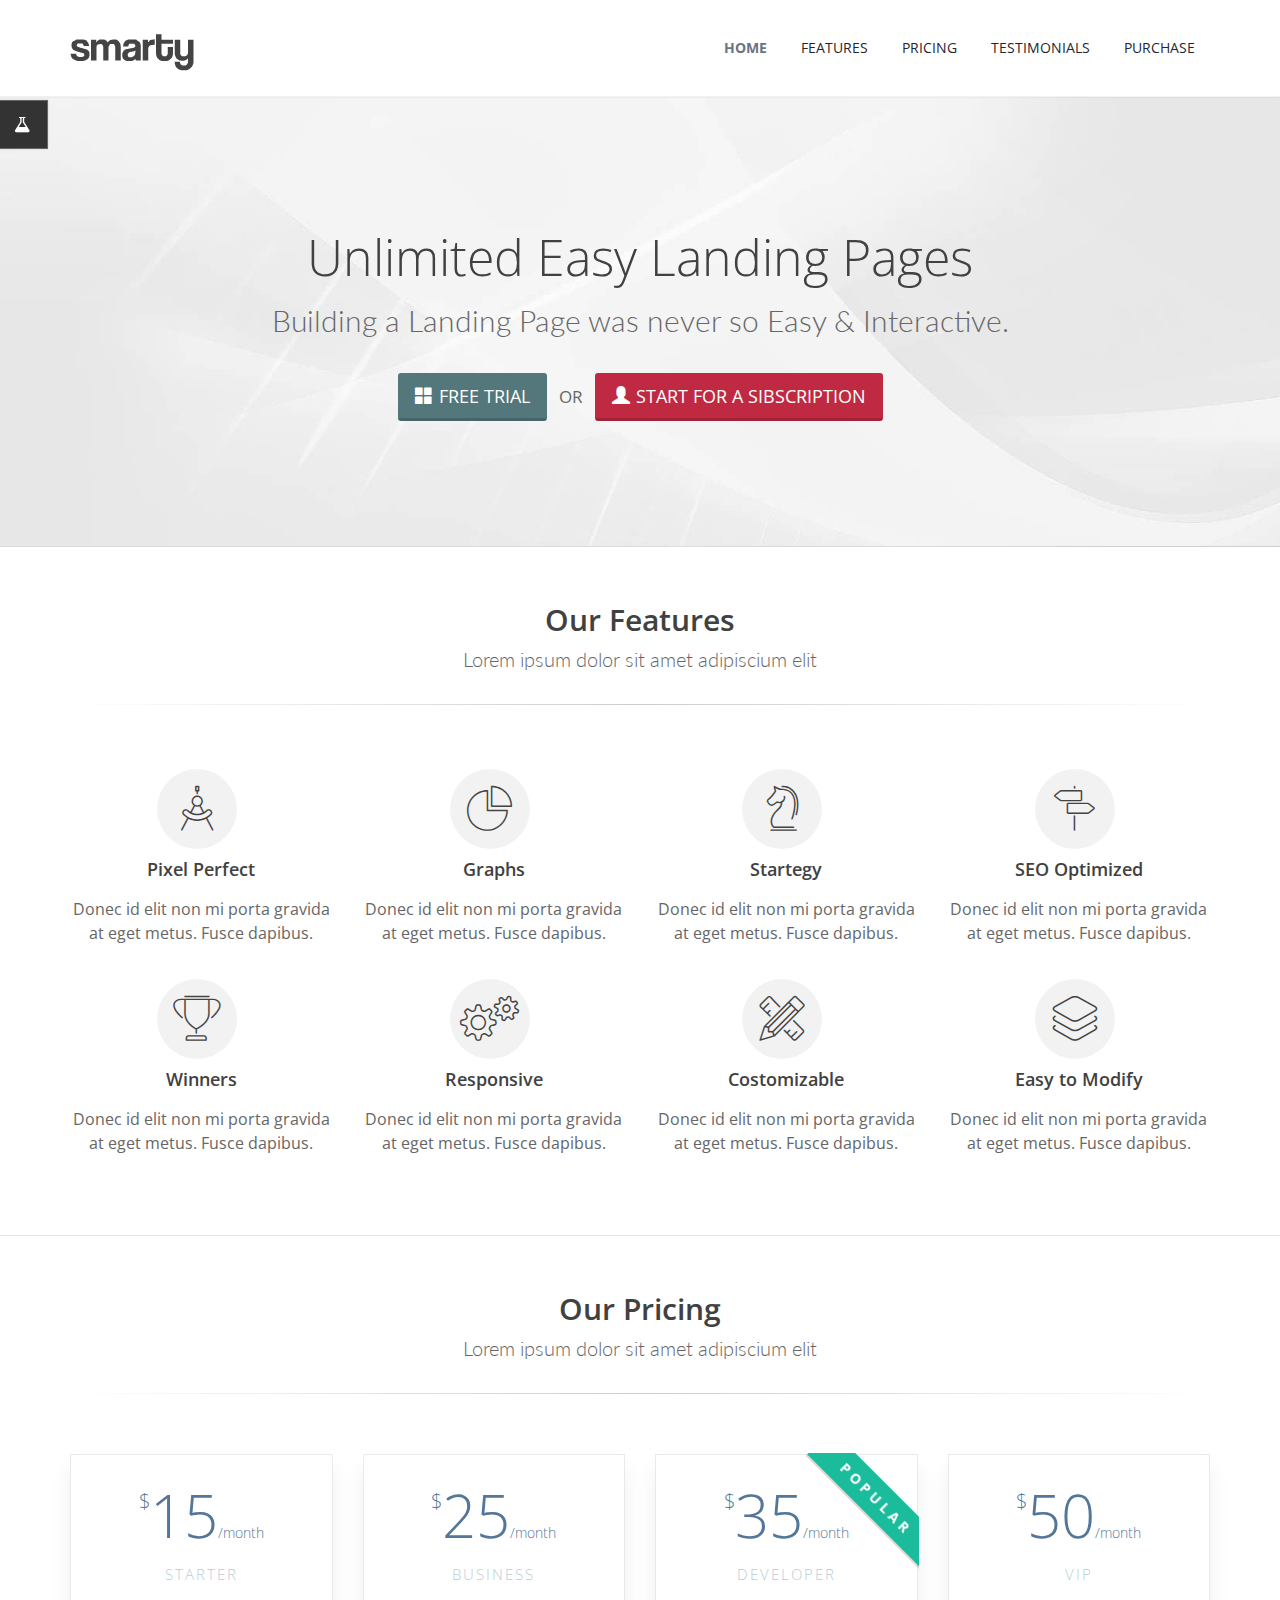
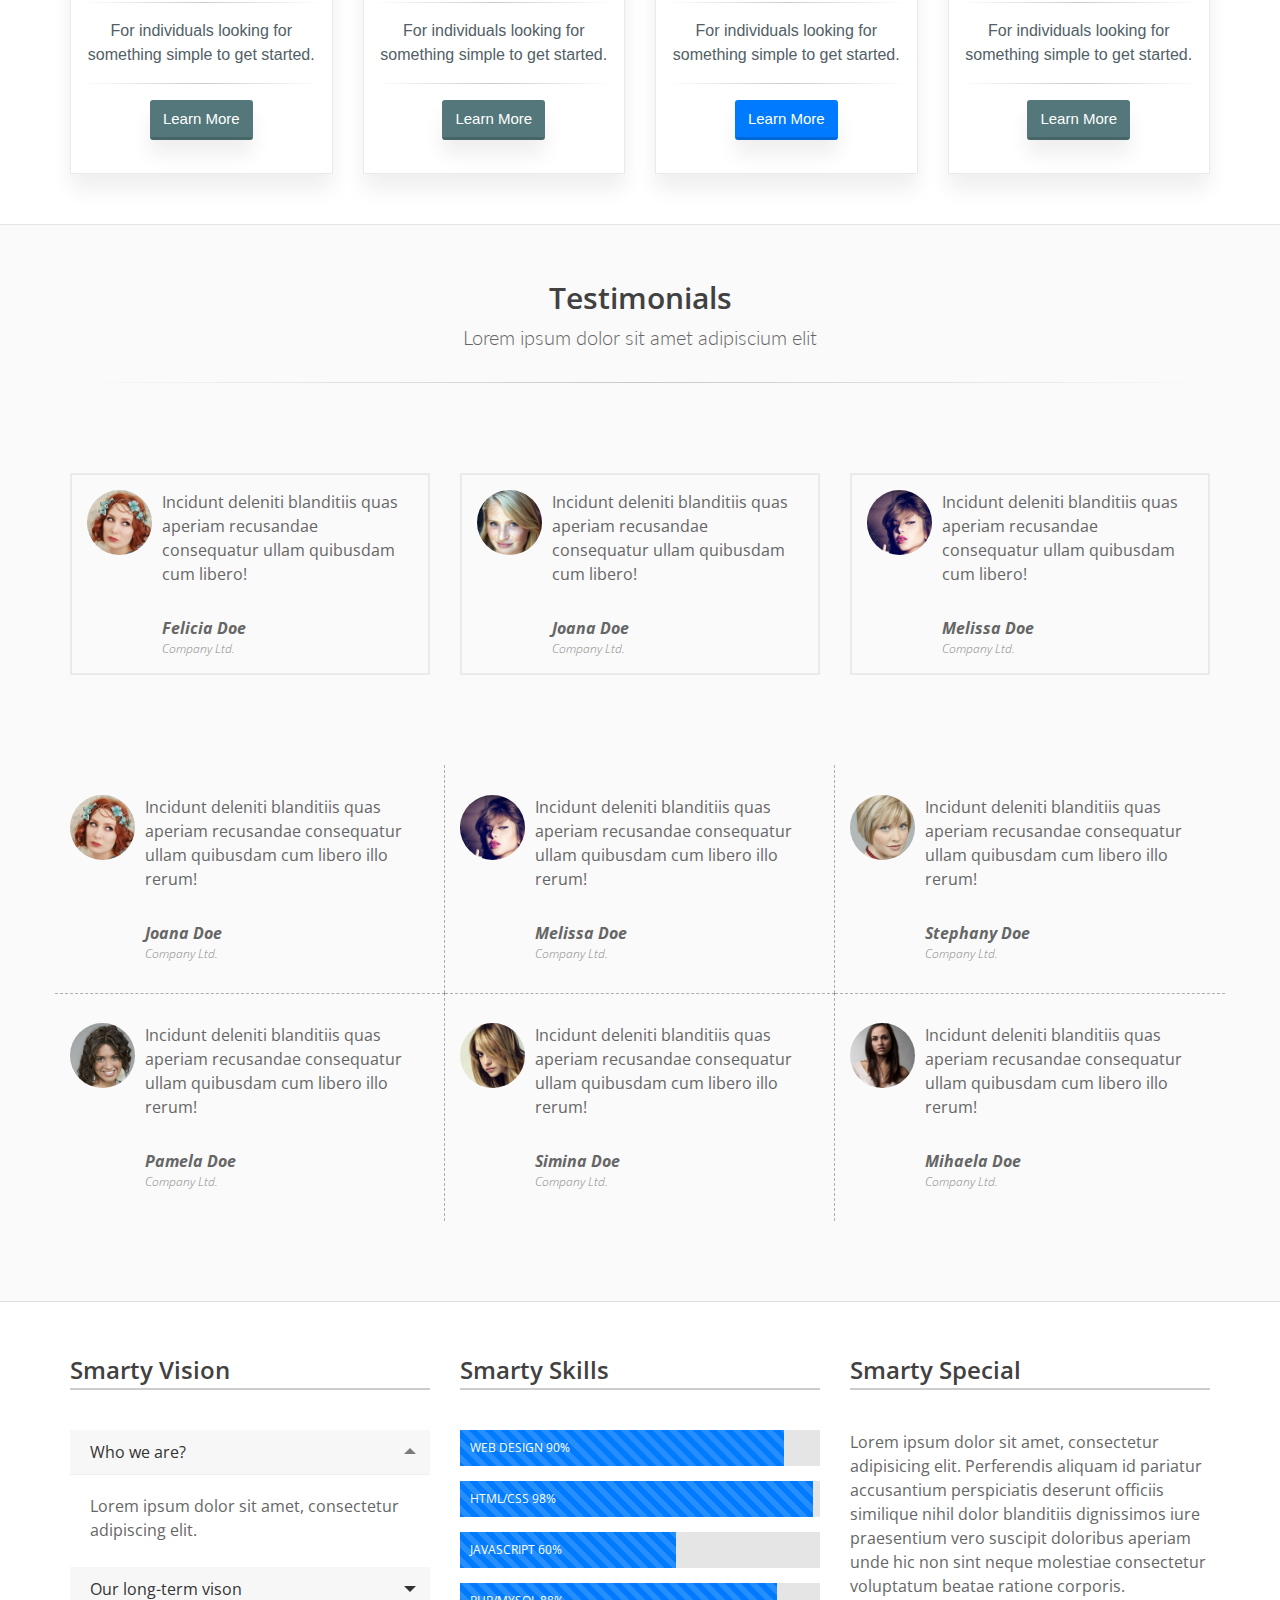
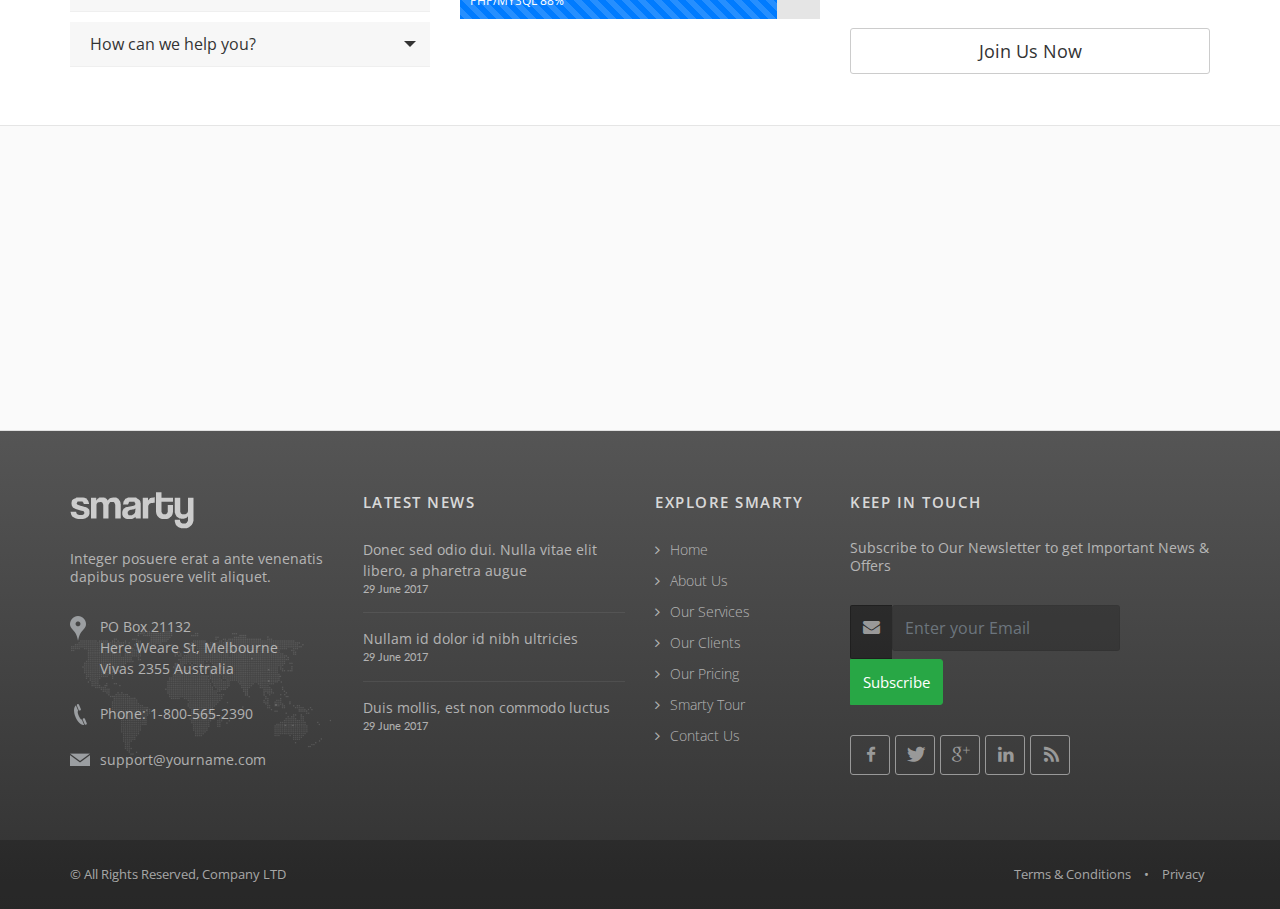
==== landing1.html @ 8dd7995b "your message" ====
<!DOCTYPE html>
<html lang="en">
	<head>
		<meta charset="utf-8" />
		<title>Smarty - Multipurpose + Admin</title>
		<meta name="description" content="" />
		<meta name="Author" content="Dorin Grigoras [www.stepofweb.com]" />

		<!-- mobile settings -->
		<meta name="viewport" content="width=device-width, maximum-scale=1, initial-scale=1, user-scalable=0" />
		<!--[if IE]><meta http-equiv='X-UA-Compatible' content='IE=edge,chrome=1'><![endif]-->

		<!-- WEB FONTS : use %7C instead of | (pipe) -->
		<link href="https://fonts.googleapis.com/css?family=Open+Sans:300,400,600%7CRaleway:300,400,500,600,700%7CLato:300,400,400italic,600,700" rel="stylesheet" type="text/css" />

		<!-- CORE CSS -->
		<link href="assets/plugins/bootstrap/css/bootstrap.min.css" rel="stylesheet" type="text/css" />
		
		<!-- THEME CSS -->
		<link href="assets/css/essentials.css" rel="stylesheet" type="text/css" />
		<link href="assets/css/layout.css" rel="stylesheet" type="text/css" />

		<!-- PAGE LEVEL SCRIPTS -->
		<link href="assets/css/header-1.css" rel="stylesheet" type="text/css" />
		<link href="assets/css/color_scheme/green.css" rel="stylesheet" type="text/css" id="color_scheme" />
	</head>

	<body class="smoothscroll enable-animation">

		<!-- wrapper -->
		<div id="wrapper">

			<!-- 
				AVAILABLE HEADER CLASSES

				Default nav height: 96px
				.header-md 		= 70px nav height
				.header-sm 		= 60px nav height

				.b-0 		= remove bottom border (only with transparent use)
				.transparent	= transparent header
				.translucent	= translucent header
				.sticky			= sticky header
				.static			= static header
				.dark			= dark header
				.bottom			= header on bottom
				
				shadow-before-1 = shadow 1 header top
				shadow-after-1 	= shadow 1 header bottom
				shadow-before-2 = shadow 2 header top
				shadow-after-2 	= shadow 2 header bottom
				shadow-before-3 = shadow 3 header top
				shadow-after-3 	= shadow 3 header bottom

				.clearfix		= required for mobile menu, do not remove!

				Example Usage:  class="clearfix sticky header-sm transparent b-0"
			-->
			<div id="header" class="navbar-toggleable-md sticky clearfix">

				<!-- TOP NAV -->
				<header id="topNav">
					<div class="container">

						<!-- Mobile Menu Button -->
						<button class="btn btn-mobile" data-toggle="collapse" data-target=".nav-main-collapse">
							<i class="fa fa-bars"></i>
						</button>

						<!-- Logo -->
						<a class="logo float-left" href="index.html">
							<img src="assets/images/_smarty/logo_dark.png" alt="" />
						</a>

						<!-- 
							Top Nav 
							
							AVAILABLE CLASSES:
							submenu-dark = dark sub menu
						-->
						<div class="navbar-collapse collapse float-right nav-main-collapse">
							<nav class="nav-main">

								<!-- 
									.nav-onepage
									Required for onepage navigation links
									
									Add .external for an external link!
								-->
								<ul id="topMain" class="nav nav-pills nav-main nav-onepage">
									<li class="active"><!-- HOME -->
										<a href="#home">
											HOME
										</a>
									</li>
									<li><!-- FEATURES -->
										<a href="#features">
											FEATURES
										</a>
									</li>
									<li><!-- PRICING -->
										<a href="#pricing">
											PRICING
										</a>
									</li>
									<li><!-- TESTIMONIALS -->
										<a href="#testimonials">
											TESTIMONIALS
										</a>
									</li>
									<li><!-- PURCHASE -->
										<a class="external" href="#purchase">
											PURCHASE
										</a>
									</li>
								</ul>

							</nav>
						</div>

					</div>
				</header>
				<!-- /Top Nav -->

			</div>


			<!-- HOME -->
			<section id="home" class="h-450" style="background:url('demo_files/images/wall2.jpg')">
				<div class="display-table">
					<div class="display-table-cell vertical-align-middle">
						
						<div class="container text-center">
							
							<h1 class="m-0 fs-50 fw-300 wow fadeInUp" data-wow-delay="0.4s">Unlimited Easy Landing Pages</h1>
							<p class="lead font-lato fs-30 wow fadeInUp" data-wow-delay="0.7s">Building a Landing Page was never so Easy &amp; Interactive.</p>
							
							<div class="mt-30">
								<a href="#" class="btn btn-3d btn-lg btn-teal"><i class="glyphicon glyphicon-th-large"></i>FREE TRIAL</a>
								<span class="fs-17 hidden-xs-down">&nbsp; OR &nbsp;</span>
								<a href="#" class="btn btn-3d btn-lg btn-red"><i class="glyphicon glyphicon-user"></i>START FOR A SIBSCRIPTION</a>
							</div>

						</div>

					</div>
				</div>
			</section>
			<!-- /HOME -->




			<!-- FEATURES -->
			<section id="features">
				<div class="container">

					<header class="text-center mb-60">
						<h2>Our Features</h2>
						<p class="lead font-lato">Lorem ipsum dolor sit amet adipiscium elit</p>
						<hr />
					</header>

					<!-- FEATURED BOXES 3 -->
					<div class="row">
						<div class="col-md-3 col-6">
							<div class="text-center">
								<i class="ico-light ico-lg ico-rounded ico-hover et-circle-compass"></i>
								<h4>Pixel Perfect</h4>
								<p>Donec id elit non mi porta gravida at eget metus. Fusce dapibus.</p>
							</div>
						</div>
						<div class="col-md-3 col-6">
							<div class="text-center">
								<i class="ico-light ico-lg ico-rounded ico-hover et-piechart"></i>
								<h4>Graphs</h4>
								<p>Donec id elit non mi porta gravida at eget metus. Fusce dapibus.</p>
							</div>
						</div>
						<div class="col-md-3 col-6">
							<div class="text-center">
								<i class="ico-light ico-lg ico-rounded ico-hover et-strategy"></i>
								<h4>Startegy</h4>
								<p>Donec id elit non mi porta gravida at eget metus. Fusce dapibus.</p>
							</div>
						</div>
						<div class="col-md-3 col-6">
							<div class="text-center">
								<i class="ico-light ico-lg ico-rounded ico-hover et-streetsign"></i>
								<h4>SEO Optimized</h4>
								<p>Donec id elit non mi porta gravida at eget metus. Fusce dapibus. </p>
							</div>
						</div>
					</div>
					<!-- /FEATURED BOXES 3 -->

					<!-- FEATURED BOXES 3 -->
					<div class="row">
						<div class="col-md-3 col-6">
							<div class="text-center">
								<i class="ico-light ico-lg ico-rounded ico-hover et-trophy"></i>
								<h4>Winners</h4>
								<p>Donec id elit non mi porta gravida at eget metus. Fusce dapibus.</p>
							</div>
						</div>
						<div class="col-md-3 col-6">
							<div class="text-center">
								<i class="ico-light ico-lg ico-rounded ico-hover et-gears"></i>
								<h4>Responsive</h4>
								<p>Donec id elit non mi porta gravida at eget metus. Fusce dapibus.</p>
							</div>
						</div>
						<div class="col-md-3 col-6">
							<div class="text-center">
								<i class="ico-light ico-lg ico-rounded ico-hover et-tools"></i>
								<h4>Costomizable</h4>
								<p>Donec id elit non mi porta gravida at eget metus. Fusce dapibus.</p>
							</div>
						</div>
						<div class="col-md-3 col-6">
							<div class="text-center">
								<i class="ico-light ico-lg ico-rounded ico-hover et-layers"></i>
								<h4>Easy to Modify</h4>
								<p>Donec id elit non mi porta gravida at eget metus. Fusce dapibus. </p>
							</div>
						</div>
					</div>
					<!-- /FEATURED BOXES 3 -->

				</div>
			</section>
			<!-- /FEATURES -->




			<!-- PRICING -->
			<section id="pricing">
				<div class="container">

					<header class="text-center mb-60">
						<h2>Our Pricing</h2>
						<p class="lead font-lato">Lorem ipsum dolor sit amet adipiscium elit</p>
						<hr />
					</header>

					<div class="row">

						<div class="col-md-3 col-sm-3">
							
							<div class="price-clean">                                
								<h4>
									<sup>$</sup>15<em>/month</em>
								</h4>
								<h5> Starter </h5>
								<hr />
								<p>For individuals looking for something simple to get started.</p>
								<hr />
								<a href="#" class="btn btn-3d btn-teal">Learn More</a>
							</div>
						
						</div>

						<div class="col-md-3 col-sm-3">
							
							<div class="price-clean">                                
								<h4>
									<sup>$</sup>25<em>/month</em>
								</h4>
								<h5> BUSINESS </h5>
								<hr />
								<p>For individuals looking for something simple to get started.</p>
								<hr />
								<a href="#" class="btn btn-3d btn-teal">Learn More</a>
							</div>
						
						</div>

						<div class="col-md-3 col-sm-3">
							
							<div class="price-clean price-clean-popular"> 
								<div class="ribbon"> 
									<div class="ribbon-inner">POPULAR</div>
								</div>
								
								<h4>
									<sup>$</sup>35<em>/month</em>
								</h4>
								<h5> DEVELOPER </h5>
								<hr />
								<p>For individuals looking for something simple to get started.</p>
								<hr />
								<a href="#" class="btn btn-3d btn-primary">Learn More</a>
							</div>
						
						</div>

						<div class="col-md-3 col-sm-3">
							
							<div class="price-clean">                                
								<h4>
									<sup>$</sup>50<em>/month</em>
								</h4>
								<h5> VIP </h5>
								<hr />
								<p>For individuals looking for something simple to get started.</p>
								<hr />
								<a href="#" class="btn btn-3d btn-teal">Learn More</a>
							</div>
						
						</div>

					</div>

				</div>
			</section>
			<!-- /PRICING -->



			<!-- TESTIMONIALS -->
			<section id="testimonials" class="alternate">
				<div class="container">

					<header class="text-center mb-60">
						<h2>Testimonials</h2>
						<p class="lead font-lato">Lorem ipsum dolor sit amet adipiscium elit</p>
						<hr />
					</header>

					<!-- 
						Note: remove class="rounded" from the img for squared image!
					-->
					<div class="row mb-60">
						<div class="col-md-4">
							<div class="testimonial testimonial-bordered p-15">
								<figure class="float-left">
									<img class="rounded" src="demo_files/images/people/300x300/2-min.jpg" alt="" />
								</figure>
								<div class="testimonial-content">
									<p>Incidunt deleniti blanditiis quas aperiam recusandae consequatur ullam quibusdam cum libero!</p>
									<cite>
										Felicia Doe
										<span>Company Ltd.</span>
									</cite>
								</div>
							</div>
						</div>
						<div class="col-md-4">
							<div class="testimonial testimonial-bordered p-15">
								<figure class="float-left">
									<img class="rounded" src="demo_files/images/people/300x300/1-min.jpg" alt="" />
								</figure>
								<div class="testimonial-content">
									<p>Incidunt deleniti blanditiis quas aperiam recusandae consequatur ullam quibusdam cum libero!</p>
									<cite>
										Joana Doe
										<span>Company Ltd.</span>
									</cite>
								</div>
							</div>
						</div>
						<div class="col-md-4">
							<div class="testimonial testimonial-bordered p-15">
								<figure class="float-left">
									<img class="rounded" src="demo_files/images/people/300x300/6-min.jpg" alt="" />
								</figure>
								<div class="testimonial-content">
									<p>Incidunt deleniti blanditiis quas aperiam recusandae consequatur ullam quibusdam cum libero!</p>
									<cite>
										Melissa Doe
										<span>Company Ltd.</span>
									</cite>
								</div>
							</div>
						</div>
					</div>

					<!-- 
						Note: remove class="rounded" from the img for squared image!
					-->
					<ul class="row clearfix testimonial-dotted list-unstyled">
						<li class="col-md-4">
							<div class="testimonial">
								<figure class="float-left">
									<img class="rounded" src="demo_files/images/people/300x300/2-min.jpg" alt="" />
								</figure>
								<div class="testimonial-content">
									<p>Incidunt deleniti blanditiis quas aperiam recusandae consequatur ullam quibusdam cum libero illo rerum!</p>
									<cite>
										Joana Doe
										<span>Company Ltd.</span>
									</cite>
								</div>
							</div>
						</li>
						<li class="col-md-4">
							<div class="testimonial">
								<figure class="float-left">
									<img class="rounded" src="demo_files/images/people/300x300/6-min.jpg" alt="" />
								</figure>
								<div class="testimonial-content">
									<p>Incidunt deleniti blanditiis quas aperiam recusandae consequatur ullam quibusdam cum libero illo rerum!</p>
									<cite>
										Melissa Doe
										<span>Company Ltd.</span>
									</cite>
								</div>
							</div>
						</li>
						<li class="col-md-4">
							<div class="testimonial">
								<figure class="float-left">
									<img class="rounded" src="demo_files/images/people/300x300/7-min.jpg" alt="" />
								</figure>
								<div class="testimonial-content">
									<p>Incidunt deleniti blanditiis quas aperiam recusandae consequatur ullam quibusdam cum libero illo rerum!</p>
									<cite>
										Stephany Doe
										<span>Company Ltd.</span>
									</cite>
								</div>
							</div>
						</li>
						<li class="col-md-4">
							<div class="testimonial">
								<figure class="float-left">
									<img class="rounded" src="demo_files/images/people/300x300/8-min.jpg" alt="" />
								</figure>
								<div class="testimonial-content">
									<p>Incidunt deleniti blanditiis quas aperiam recusandae consequatur ullam quibusdam cum libero illo rerum!</p>
									<cite>
										Pamela Doe
										<span>Company Ltd.</span>
									</cite>
								</div>
							</div>
						</li>
						<li class="col-md-4">
							<div class="testimonial">
								<figure class="float-left">
									<img class="rounded" src="demo_files/images/people/300x300/11-min.jpg" alt="" />
								</figure>
								<div class="testimonial-content">
									<p>Incidunt deleniti blanditiis quas aperiam recusandae consequatur ullam quibusdam cum libero illo rerum!</p>
									<cite>
										Simina Doe
										<span>Company Ltd.</span>
									</cite>
								</div>
							</div>
						</li>
						<li class="col-md-4">
							<div class="testimonial">
								<figure class="float-left">
									<img class="rounded" src="demo_files/images/people/300x300/12-min.jpg" alt="" />
								</figure>
								<div class="testimonial-content">
									<p>Incidunt deleniti blanditiis quas aperiam recusandae consequatur ullam quibusdam cum libero illo rerum!</p>
									<cite>
										Mihaela Doe
										<span>Company Ltd.</span>
									</cite>
								</div>
							</div>
						</li>
					</ul>

				</div>
			</section>
			<!-- /TESTIMONIALS -->




			<!-- purchase -->
			<section id="purchase">
				<div class="container">
					
					<div class="row">
					
						<div class="col-lg-4">

							<div class="heading-title heading-border-bottom">
								<h3>Smarty Vision</h3>
							</div>

							<div class="toggle toggle-transparent-body toggle-accordion">

								<div class="toggle active">
									<label>Who we are?</label>
									<div class="toggle-content">
										<p>Lorem ipsum dolor sit amet, consectetur adipiscing elit. </p>
									</div>
								</div>

								<div class="toggle">
									<label>Our long-term vison</label>
									<div class="toggle-content">
										<p>Maecenas metus nulla, commodo a sodales sed, dignissim pretium nunc.</p>
									</div>
								</div>

								<div class="toggle">
									<label>How can we help you?</label>
									<div class="toggle-content">
										<p>Ut enim massa, sodales tempor convallis et, iaculis ac massa.</p>
									</div>
								</div>

							</div>

						</div>

						<div class="col-lg-4">

							<div class="heading-title heading-border-bottom">
								<h3>Smarty Skills</h3>
							</div>

							<div class="progress progress-lg"><!-- progress bar -->
								<div class="progress-bar progress-bar-warning progress-bar-striped active text-left" role="progressbar" aria-valuenow="90" aria-valuemin="0" aria-valuemax="100" style="width: 90%; min-width: 2em;">
									<span>WEB DESIGN 90%</span>
								</div>
							</div><!-- /progress bar -->

							<div class="progress progress-lg"><!-- progress bar -->
								<div class="progress-bar progress-bar-danger progress-bar-striped active text-left" role="progressbar" aria-valuenow="98" aria-valuemin="0" aria-valuemax="100" style="width: 98%; min-width: 2em;">
									<span>HTML/CSS 98%</span>
								</div>
							</div><!-- /progress bar -->

							<div class="progress progress-lg"><!-- progress bar -->
								<div class="progress-bar progress-bar-success progress-bar-striped active text-left" role="progressbar" aria-valuenow="60" aria-valuemin="0" aria-valuemax="100" style="width: 60%; min-width: 2em;">
									<span>JAVASCRIPT 60%</span>
								</div>
							</div><!-- /progress bar -->

							<div class="progress progress-lg"><!-- progress bar -->
								<div class="progress-bar progress-bar-info progress-bar-striped active text-left" role="progressbar" aria-valuenow="88" aria-valuemin="0" aria-valuemax="100" style="width: 88%; min-width: 2em;">
									<span>PHP/MYSQL 88%</span>
								</div>
							</div><!-- /progress bar -->

						</div>

						<div class="col-lg-4">

							<div class="heading-title heading-border-bottom">
								<h3>Smarty Special</h3>
							</div>
							
							<p>Lorem ipsum dolor sit amet, consectetur adipisicing elit. Perferendis aliquam id pariatur accusantium perspiciatis deserunt officiis similique nihil dolor blanditiis dignissimos iure praesentium vero suscipit doloribus aperiam unde hic non sint neque molestiae consectetur voluptatum beatae ratione corporis.</p>
							
							<a href="#" class="btn btn-default btn-block btn-lg">Join Us Now</a>
							
						</div>

					</div>

				</div>
			</section>
			<!-- / -->



			<!-- -->
			<section class="alternate">
				<div class="container">
					
					<div class="text-center">
						<h2 class="wow fadeInUp m-0" data-wow-delay="0.3s">DOES SMARTY CONVINCED YOU?</h2>

						<p class="lead font-lato fs-30 wow fadeInUp mb-60" data-wow-delay="0.5s">Building a Landing Page was never so Easy &amp; Interactive.</p>
						
						<div class="mt-30">
							<a href="#" class="btn btn-3d btn-lg wow fadeInUp btn-teal" data-wow-delay="0.7"><i class="glyphicon glyphicon-th-large"></i>FREE TRIAL</a>
							<span class="fs-17 hidden-xs-down wow fadeInUp" data-wow-delay="1s">&nbsp; OR &nbsp;</span>
							<a href="#" class="btn btn-3d btn-lg wow fadeInUp btn-red" data-wow-delay="0.59"><i class="glyphicon glyphicon-user"></i>START FOR A SIBSCRIPTION</a>
						</div>
					</div>

				</div>
			</section>
			<!-- / -->





			<!-- FOOTER -->
			<footer id="footer">
				<div class="container">

					<div class="row">
						
						<div class="col-md-3">
							<!-- Footer Logo -->
							<img class="footer-logo" src="assets/images/_smarty/logo-footer.png" alt="" />

							<!-- Small Description -->
							<p>Integer posuere erat a ante venenatis dapibus posuere velit aliquet.</p>

							<!-- Contact Address -->
							<address>
								<ul class="list-unstyled">
									<li class="footer-sprite address">
										PO Box 21132<br>
										Here Weare St, Melbourne<br>
										Vivas 2355 Australia<br>
									</li>
									<li class="footer-sprite phone">
										Phone: 1-800-565-2390
									</li>
									<li class="footer-sprite email">
										<a href="mailto:support@yourname.com">support@yourname.com</a>
									</li>
								</ul>
							</address>
							<!-- /Contact Address -->

						</div>

						<div class="col-md-3">

							<!-- Latest Blog Post -->
							<h4 class="letter-spacing-1">LATEST NEWS</h4>
							<ul class="footer-posts list-unstyled">
								<li>
									<a href="#">Donec sed odio dui. Nulla vitae elit libero, a pharetra augue</a>
									<small>29 June 2017</small>
								</li>
								<li>
									<a href="#">Nullam id dolor id nibh ultricies</a>
									<small>29 June 2017</small>
								</li>
								<li>
									<a href="#">Duis mollis, est non commodo luctus</a>
									<small>29 June 2017</small>
								</li>
							</ul>
							<!-- /Latest Blog Post -->

						</div>

						<div class="col-md-2">

							<!-- Links -->
							<h4 class="letter-spacing-1">EXPLORE SMARTY</h4>
							<ul class="footer-links list-unstyled">
								<li><a href="#">Home</a></li>
								<li><a href="#">About Us</a></li>
								<li><a href="#">Our Services</a></li>
								<li><a href="#">Our Clients</a></li>
								<li><a href="#">Our Pricing</a></li>
								<li><a href="#">Smarty Tour</a></li>
								<li><a href="#">Contact Us</a></li>
							</ul>
							<!-- /Links -->

						</div>

						<div class="col-md-4">

							<!-- Newsletter Form -->
							<h4 class="letter-spacing-1">KEEP IN TOUCH</h4>
							<p>Subscribe to Our Newsletter to get Important News &amp; Offers</p>

							<form class="validate" action="assets/php/newsletter.php" method="post" data-success="Subscribed! Thank you!" data-toastr-position="bottom-right">
								<div class="input-group">
									<span class="input-group-addon"><i class="fa fa-envelope"></i></span>
									<label>
										<input type="email" id="email" name="email" class="form-control required" placeholder="Enter your Email">
									</label>
									<span class="input-group-btn">
										<button class="btn btn-success" type="submit">Subscribe</button>
									</span>
								</div>
							</form>
							<!-- /Newsletter Form -->

							<!-- Social Icons -->
							<div class="mt-20">
								<a href="#" class="social-icon social-icon-border social-facebook float-left" data-toggle="tooltip" data-placement="top" title="Facebook">

									<i class="icon-facebook"></i>
									<i class="icon-facebook"></i>
								</a>

								<a href="#" class="social-icon social-icon-border social-twitter float-left" data-toggle="tooltip" data-placement="top" title="Twitter">
									<i class="icon-twitter"></i>
									<i class="icon-twitter"></i>
								</a>

								<a href="#" class="social-icon social-icon-border social-gplus float-left" data-toggle="tooltip" data-placement="top" title="Google plus">
									<i class="icon-gplus"></i>
									<i class="icon-gplus"></i>
								</a>

								<a href="#" class="social-icon social-icon-border social-linkedin float-left" data-toggle="tooltip" data-placement="top" title="Linkedin">
									<i class="icon-linkedin"></i>
									<i class="icon-linkedin"></i>
								</a>

								<a href="#" class="social-icon social-icon-border social-rss float-left" data-toggle="tooltip" data-placement="top" title="Rss">
									<i class="icon-rss"></i>
									<i class="icon-rss"></i>
								</a>
					
							</div>
							<!-- /Social Icons -->

						</div>

					</div>

				</div>

				<div class="copyright">
					<div class="container">
						<ul class="float-right m-0 list-inline mobile-block">
							<li><a href="#">Terms &amp; Conditions</a></li>
							<li>&bull;</li>
							<li><a href="#">Privacy</a></li>
						</ul>
						&copy; All Rights Reserved, Company LTD
					</div>
				</div>
			</footer>
			<!-- /FOOTER -->

		</div>
		<!-- /wrapper -->


		<!-- SCROLL TO TOP -->
		<a href="#" id="toTop"></a>


		<!-- PRELOADER -->
		<div id="preloader">
			<div class="inner">
				<span class="loader"></span>
			</div>
		</div><!-- /PRELOADER -->


		<!-- JAVASCRIPT FILES -->
		<script>let plugin_path = 'assets/plugins/';</script>
		<script src="assets/plugins/jquery/jquery-3.3.1.min.js"></script>

		<script src="assets/js/scripts.js"></script>
		
		<!-- STYLESWITCHER - REMOVE -->
		<script async src="demo_files/styleswitcher/styleswitcher.js"></script>
	</body>
</html>
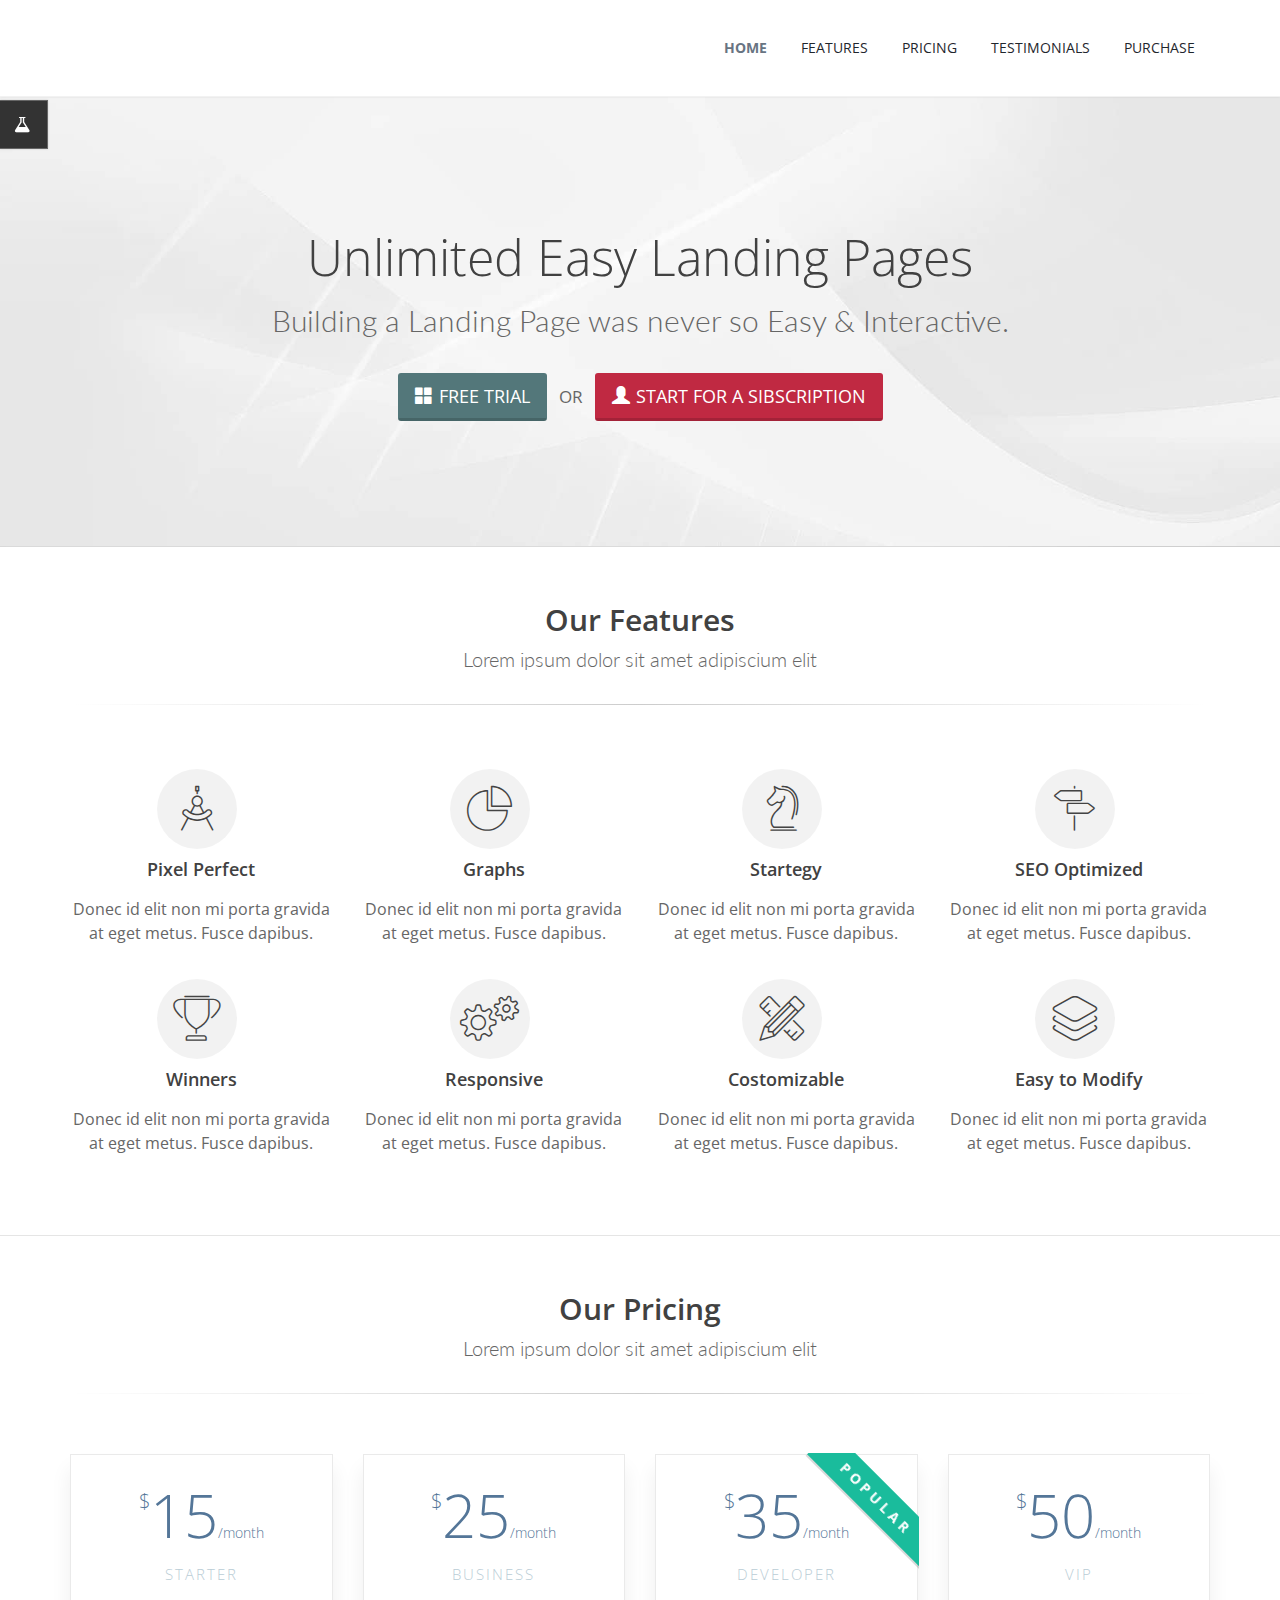
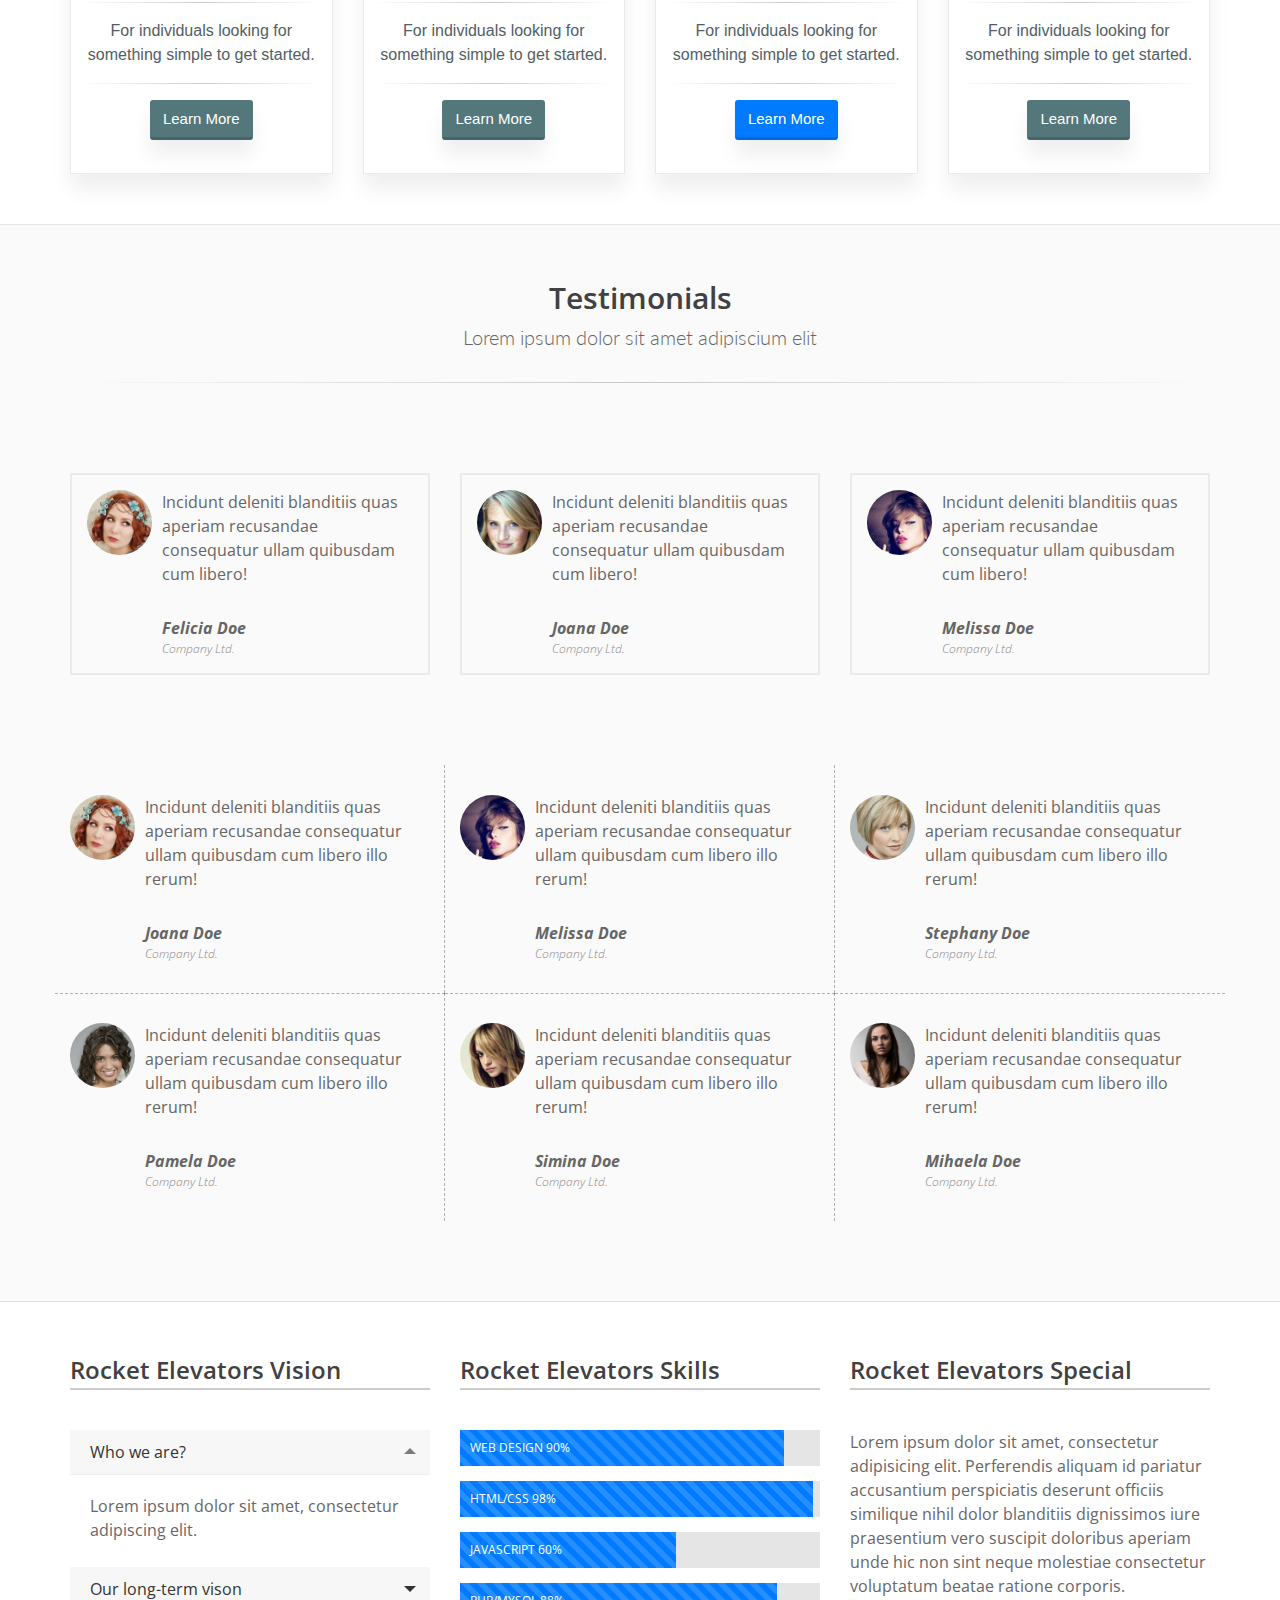
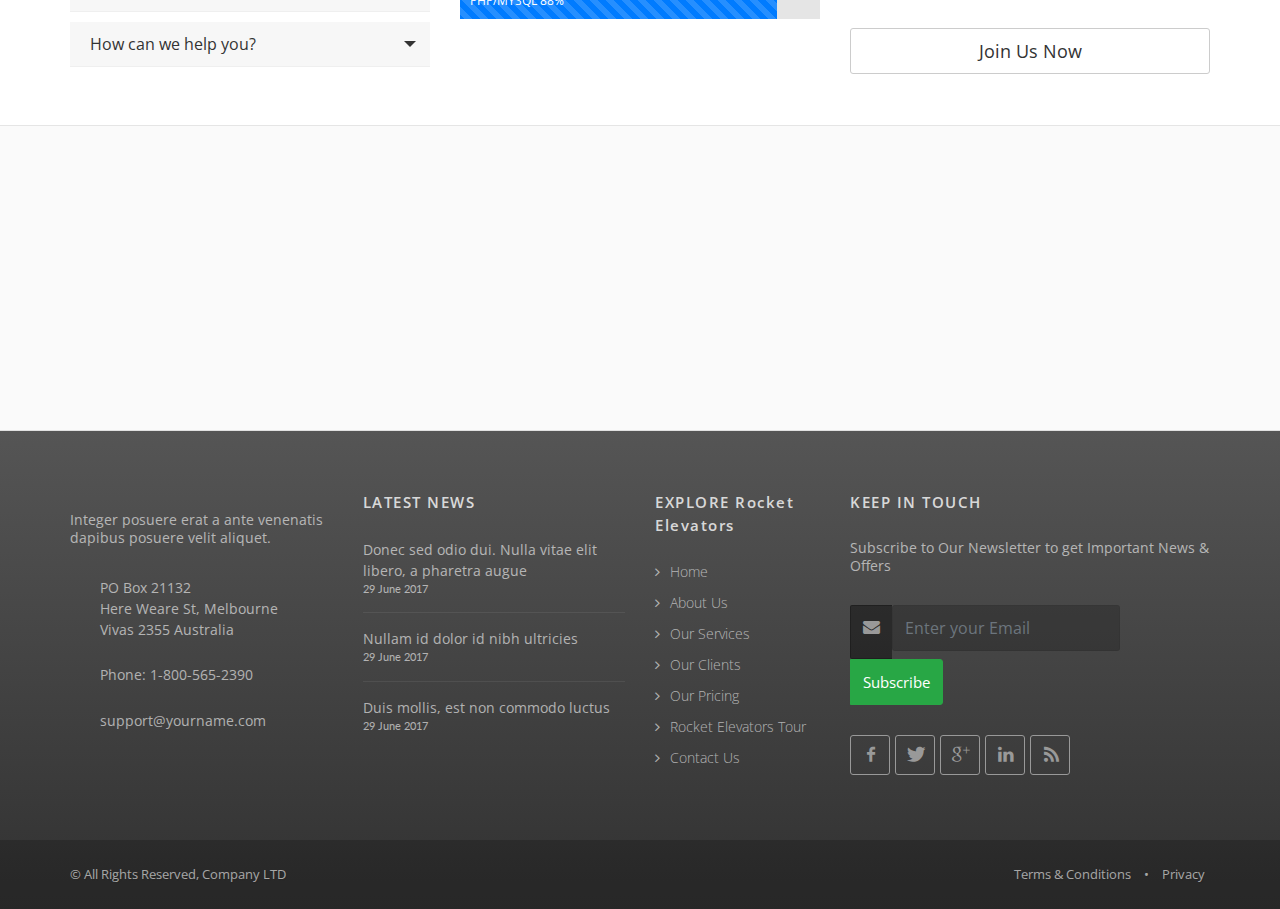
==== commit c78cd3c1: "news section complete" ====
--- a/landing1.html
+++ b/landing1.html
@@ -2,7 +2,7 @@
 <html lang="en">
 	<head>
 		<meta charset="utf-8" />
-		<title>Smarty - Multipurpose + Admin</title>
+		<title>Rocket Elevators - Multipurpose + Admin</title>
 		<meta name="description" content="" />
 		<meta name="Author" content="Dorin Grigoras [www.stepofweb.com]" />
 
@@ -69,7 +69,7 @@
 
 						<!-- Logo -->
 						<a class="logo float-left" href="index.html">
-							<img src="assets/images/_smarty/logo_dark.png" alt="" />
+							<img src="assets/images/rocketElevators/logo_dark.png" alt="" />
 						</a>
 
 						<!-- 
@@ -482,7 +482,7 @@
 						<div class="col-lg-4">
 
 							<div class="heading-title heading-border-bottom">
-								<h3>Smarty Vision</h3>
+								<h3>Rocket Elevators Vision</h3>
 							</div>
 
 							<div class="toggle toggle-transparent-body toggle-accordion">
@@ -515,7 +515,7 @@
 						<div class="col-lg-4">
 
 							<div class="heading-title heading-border-bottom">
-								<h3>Smarty Skills</h3>
+								<h3>Rocket Elevators Skills</h3>
 							</div>
 
 							<div class="progress progress-lg"><!-- progress bar -->
@@ -547,7 +547,7 @@
 						<div class="col-lg-4">
 
 							<div class="heading-title heading-border-bottom">
-								<h3>Smarty Special</h3>
+								<h3>Rocket Elevators Special</h3>
 							</div>
 							
 							<p>Lorem ipsum dolor sit amet, consectetur adipisicing elit. Perferendis aliquam id pariatur accusantium perspiciatis deserunt officiis similique nihil dolor blanditiis dignissimos iure praesentium vero suscipit doloribus aperiam unde hic non sint neque molestiae consectetur voluptatum beatae ratione corporis.</p>
@@ -569,7 +569,7 @@
 				<div class="container">
 					
 					<div class="text-center">
-						<h2 class="wow fadeInUp m-0" data-wow-delay="0.3s">DOES SMARTY CONVINCED YOU?</h2>
+						<h2 class="wow fadeInUp m-0" data-wow-delay="0.3s">DOES Rocket Elevators CONVINCED YOU?</h2>
 
 						<p class="lead font-lato fs-30 wow fadeInUp mb-60" data-wow-delay="0.5s">Building a Landing Page was never so Easy &amp; Interactive.</p>
 						
@@ -596,7 +596,7 @@
 						
 						<div class="col-md-3">
 							<!-- Footer Logo -->
-							<img class="footer-logo" src="assets/images/_smarty/logo-footer.png" alt="" />
+							<img class="footer-logo" src="assets/images/_Rocket Elevators/logo-footer.png" alt="" />
 
 							<!-- Small Description -->
 							<p>Integer posuere erat a ante venenatis dapibus posuere velit aliquet.</p>
@@ -646,14 +646,14 @@
 						<div class="col-md-2">
 
 							<!-- Links -->
-							<h4 class="letter-spacing-1">EXPLORE SMARTY</h4>
+							<h4 class="letter-spacing-1">EXPLORE Rocket Elevators</h4>
 							<ul class="footer-links list-unstyled">
 								<li><a href="#">Home</a></li>
 								<li><a href="#">About Us</a></li>
 								<li><a href="#">Our Services</a></li>
 								<li><a href="#">Our Clients</a></li>
 								<li><a href="#">Our Pricing</a></li>
-								<li><a href="#">Smarty Tour</a></li>
+								<li><a href="#">Rocket Elevators Tour</a></li>
 								<li><a href="#">Contact Us</a></li>
 							</ul>
 							<!-- /Links -->
--- a/assets/css/essentials.css
+++ b/assets/css/essentials.css
@@ -3866,37 +3866,37 @@
 /** 10. Background Patterns
 *************************************************** **/
 .pattern1 {
-    background: url("../images/_smarty/patterns/pattern1.png") repeat fixed;
+    background: url("../images/_Rocket Elevators/patterns/pattern1.png") repeat fixed;
 }
 .pattern2 {
-    background: url("../images/_smarty/patterns/pattern2.png") repeat fixed;
+    background: url("../images/_Rocket Elevators/patterns/pattern2.png") repeat fixed;
 }
 .pattern3 {
-    background: url("../images/_smarty/patterns/pattern3.png") repeat fixed;
+    background: url("../images/_Rocket Elevators/patterns/pattern3.png") repeat fixed;
 }
 .pattern4 {
-    background: url("../images/_smarty/patterns/pattern4.png") repeat fixed;
+    background: url("../images/_Rocket Elevators/patterns/pattern4.png") repeat fixed;
 }
 .pattern5 {
-    background: url("../images/_smarty/patterns/pattern5.png") repeat fixed;
+    background: url("../images/_Rocket Elevators/patterns/pattern5.png") repeat fixed;
 }
 .pattern6 {
-    background: url("../images/_smarty/patterns/pattern6.png") repeat fixed;
+    background: url("../images/_Rocket Elevators/patterns/pattern6.png") repeat fixed;
 }
 .pattern7 {
-    background: url("../images/_smarty/patterns/pattern7.png") repeat fixed;
+    background: url("../images/_Rocket Elevators/patterns/pattern7.png") repeat fixed;
 }
 .pattern8 {
-    background: url("../images/_smarty/patterns/pattern8.png") repeat fixed;
+    background: url("../images/_Rocket Elevators/patterns/pattern8.png") repeat fixed;
 }
 .pattern9 {
-    background: url("../images/_smarty/patterns/pattern9.png") repeat fixed;
+    background: url("../images/_Rocket Elevators/patterns/pattern9.png") repeat fixed;
 }
 .pattern10 {
-    background: url("../images/_smarty/patterns/pattern10.png") repeat fixed;
+    background: url("../images/_Rocket Elevators/patterns/pattern10.png") repeat fixed;
 }
 .pattern11 {
-    background: url("../images/_smarty/patterns/pattern11.png") repeat fixed;
+    background: url("../images/_Rocket Elevators/patterns/pattern11.png") repeat fixed;
 }
 
 /**	11. Colors
@@ -4655,7 +4655,7 @@
 
 /* mouse grab icon */
 .grabbing {
-    cursor: url(../images/_smarty/grabbing.png) 8 8, move;
+    cursor: url(../images/_Rocket Elevators/grabbing.png) 8 8, move;
 }
 
 /* fix */
--- a/assets/css/layout.css
+++ b/assets/css/layout.css
@@ -528,7 +528,7 @@
 body.grain-blue div.heading-title h4,
 body.grain-blue div.heading-title h5,
 body.grain-blue div.heading-title h6 {
-    background: #dce4e9 url("../images/_smarty/grain_bg.png") repeat;
+    background: #dce4e9 url("../images/_Rocket Elevators/grain_bg.png") repeat;
 }
 /* 
 		GRAIN GREY BACKGROUND 
@@ -545,7 +545,7 @@
 body.grain-grey div.heading-title h4,
 body.grain-grey div.heading-title h5,
 body.grain-grey div.heading-title h6 {
-    background: #f1f2f7 url("../images/_smarty/grain_bg.png") repeat;
+    background: #f1f2f7 url("../images/_Rocket Elevators/grain_bg.png") repeat;
 }
 /* 
 		GRAIN GREEN BACKGROUND 
@@ -562,7 +562,7 @@
 body.grain-green div.heading-title h4,
 body.grain-green div.heading-title h5,
 body.grain-green div.heading-title h6 {
-    background: #e6eeea url("../images/_smarty/grain_bg.png") repeat;
+    background: #e6eeea url("../images/_Rocket Elevators/grain_bg.png") repeat;
 }
 /* 
 		GRAIN ORANGE BACKGROUND 
@@ -579,7 +579,7 @@
 body.grain-orange div.heading-title h4,
 body.grain-orange div.heading-title h5,
 body.grain-orange div.heading-title h6 {
-    background: #fff4ea url("../images/_smarty/grain_bg.png") repeat;
+    background: #fff4ea url("../images/_Rocket Elevators/grain_bg.png") repeat;
 }
 /* 
 		GRAIN YELLOW BACKGROUND 
@@ -596,7 +596,7 @@
 body.grain-yellow div.heading-title h4,
 body.grain-yellow div.heading-title h5,
 body.grain-yellow div.heading-title h6 {
-    background: #ffffe6 url("../images/_smarty/grain_bg.png") repeat;
+    background: #ffffe6 url("../images/_Rocket Elevators/grain_bg.png") repeat;
 }
 
 /* essentials.css rewrite : heading shortcode */
@@ -993,7 +993,7 @@
     width: 100%;
     height: 60px;
     bottom: -60px;
-    background-image: url("../images/_smarty/misc/shadow1.png");
+    background-image: url("../images/_Rocket Elevators/misc/shadow1.png");
     background-size: 100% 100%;
 }
 section.page-header.shadow-after-2:before {
@@ -1004,7 +1004,7 @@
     width: 100%;
     height: 60px;
     bottom: -60px;
-    background-image: url("../images/_smarty/misc/shadow2.png");
+    background-image: url("../images/_Rocket Elevators/misc/shadow2.png");
     background-size: 100% 100%;
 }
 section.page-header.shadow-after-3:before {
@@ -1015,7 +1015,7 @@
     width: 100%;
     height: 60px;
     bottom: -60px;
-    background-image: url("../images/_smarty/misc/shadow3.png");
+    background-image: url("../images/_Rocket Elevators/misc/shadow3.png");
     background-size: 100% 100%;
 }
 
@@ -1428,7 +1428,7 @@
     width: 100%;
     height: 60px;
     bottom: -60px;
-    background-image: url("../images/_smarty/misc/shadow1.png");
+    background-image: url("../images/_Rocket Elevators/misc/shadow1.png");
     background-size: 100% 100%;
 }
 #header.shadow-before-1:before {
@@ -1439,7 +1439,7 @@
     top: 0;
     width: 100%;
     height: 60px;
-    background-image: url("../images/_smarty/misc/shadow1.png");
+    background-image: url("../images/_Rocket Elevators/misc/shadow1.png");
     background-size: 100% 100%;
 }
 
@@ -1451,7 +1451,7 @@
     width: 100%;
     height: 60px;
     bottom: -60px;
-    background-image: url("../images/_smarty/misc/shadow2.png");
+    background-image: url("../images/_Rocket Elevators/misc/shadow2.png");
     background-size: 100% 100%;
 }
 #header.shadow-before-2:before {
@@ -1462,7 +1462,7 @@
     top: 0;
     width: 100%;
     height: 60px;
-    background-image: url("../images/_smarty/misc/shadow2.png");
+    background-image: url("../images/_Rocket Elevators/misc/shadow2.png");
     background-size: 100% 100%;
 }
 #header.shadow-after-3:before {
@@ -1473,7 +1473,7 @@
     width: 100%;
     height: 60px;
     bottom: -60px;
-    background-image: url("../images/_smarty/misc/shadow3.png");
+    background-image: url("../images/_Rocket Elevators/misc/shadow3.png");
     background-size: 100% 100%;
 }
 #header.shadow-before-3:before {
@@ -1484,7 +1484,7 @@
     top: 0;
     width: 100%;
     height: 60px;
-    background-image: url("../images/_smarty/misc/shadow3.png");
+    background-image: url("../images/_Rocket Elevators/misc/shadow3.png");
     background-size: 100% 100%;
 }
 
@@ -1955,7 +1955,7 @@
     .navbar-nav
     > li
     > a.dropdown-toggle {
-    background-image: url("../images/_smarty/submenu_light.png");
+    background-image: url("../images/_Rocket Elevators/submenu_light.png");
     background-position: center right;
     background-repeat: no-repeat;
 }
@@ -2358,7 +2358,7 @@
     .navbar-nav
     > li
     > a.dropdown-toggle {
-    background-image: url("../images/_smarty/submenu_dark.png");
+    background-image: url("../images/_Rocket Elevators/submenu_dark.png");
 }
 body.menu-vertical
     #mainMenu.sidebar-vertical.sidebar-dark
@@ -3858,7 +3858,7 @@
 
 /* LIGHT SUBMENU */
 #topNav ul.dropdown-menu a.dropdown-toggle {
-    background-image: url("../images/_smarty/submenu_light.png");
+    background-image: url("../images/_Rocket Elevators/submenu_light.png");
 }
 
 /* DARK SUBMENU */
@@ -3867,7 +3867,7 @@
     background-color: #333;
 }
 #topNav div.submenu-dark ul.dropdown-menu a.dropdown-toggle {
-    background-image: url("../images/_smarty/submenu_dark.png");
+    background-image: url("../images/_Rocket Elevators/submenu_dark.png");
 }
 #topNav div.submenu-dark ul.dropdown-menu li.active > a,
 #topNav div.submenu-dark ul.dropdown-menu li.active:hover > a,
@@ -4680,7 +4680,7 @@
 				<i class="fa fa-bullhorn"></i> 
 				STICKY POST
 			</span>
-			<img class="img-fluid" src="assets/images/_smarty/demo/thematics/music/i3-min.jpg" alt="image" />
+			<img class="img-fluid" src="assets/images/_Rocket Elevators/demo/thematics/music/i3-min.jpg" alt="image" />
 		</a>
 		
 		<div class="inews-item-content">
@@ -4831,7 +4831,7 @@
 
 
 	<div class="team-item clearfix">
-		<img class="team-item-image rounded" src="assets/images/_smarty/demo/thematics/wedding/him-min.jpg" alt="wedding" width="150" height="150" />
+		<img class="team-item-image rounded" src="assets/images/_Rocket Elevators/demo/thematics/wedding/him-min.jpg" alt="wedding" width="150" height="150" />
 		
 		<div class="team-item-desc">
 			<h4 class="nomargin">MIKE BAKER</h4>
@@ -7198,7 +7198,7 @@
     display: inline-block;
     width: 22px;
     height: 22px;
-    background: url("../images/_smarty/plugins/slider.nivo/bullets.png")
+    background: url("../images/_Rocket Elevators/plugins/slider.nivo/bullets.png")
         no-repeat;
     text-indent: -9999px;
     border: 0;
@@ -8616,7 +8616,7 @@
 .timeline_center {
     margin: 0;
     position: relative;
-    background: url("../images/_smarty/timeline/timeline_top.png") no-repeat top
+    background: url("../images/_Rocket Elevators/timeline/timeline_top.png") no-repeat top
         center;
     padding-top: 9px;
 }
@@ -8639,12 +8639,12 @@
 .timeline_center li {
     padding: 0 0 25px 55%;
     position: relative;
-    background: url("../images/_smarty/timeline/timeline_right.png") no-repeat
+    background: url("../images/_Rocket Elevators/timeline/timeline_right.png") no-repeat
         top center;
 }
 .timeline_center li:nth-child(even) {
     padding: 0 55% 25px 0;
-    background: url("../images/_smarty/timeline/timeline_left.png") no-repeat
+    background: url("../images/_Rocket Elevators/timeline/timeline_left.png") no-repeat
         top center;
     text-align: right;
 }
@@ -8698,7 +8698,7 @@
     top: 0;
 }
 .timeline_center li .timeline-desc.timeline-desc-line {
-    background: url("../images/_smarty/timeline/textline.png") repeat-y;
+    background: url("../images/_Rocket Elevators/timeline/textline.png") repeat-y;
 }
 .timeline_center li:nth-child(even) .timeline-desc:before {
     left: auto;
@@ -8719,7 +8719,7 @@
     }
     .timeline_center li {
         padding: 0 0 25px 70px !important;
-        background: url("../images/_smarty/timeline/timeline_right.png")
+        background: url("../images/_Rocket Elevators/timeline/timeline_right.png")
             no-repeat !important;
         background-position: -30px top !important;
         width: auto;
@@ -9299,12 +9299,12 @@
 
 /* footer contact text */
 #footer address {
-    background: url("../images/_smarty/world-map.png") no-repeat center;
+    background: url("../images/_Rocket Elevators/world-map.png") no-repeat center;
 }
 #footer address .footer-sprite {
     margin-bottom: 20px;
     padding-left: 30px;
-    background: url("../images/_smarty/footer_sprite.png") no-repeat 0 0;
+    background: url("../images/_Rocket Elevators/footer_sprite.png") no-repeat 0 0;
 }
 #footer address .footer-sprite:last-child {
     margin-bottom: 0;
